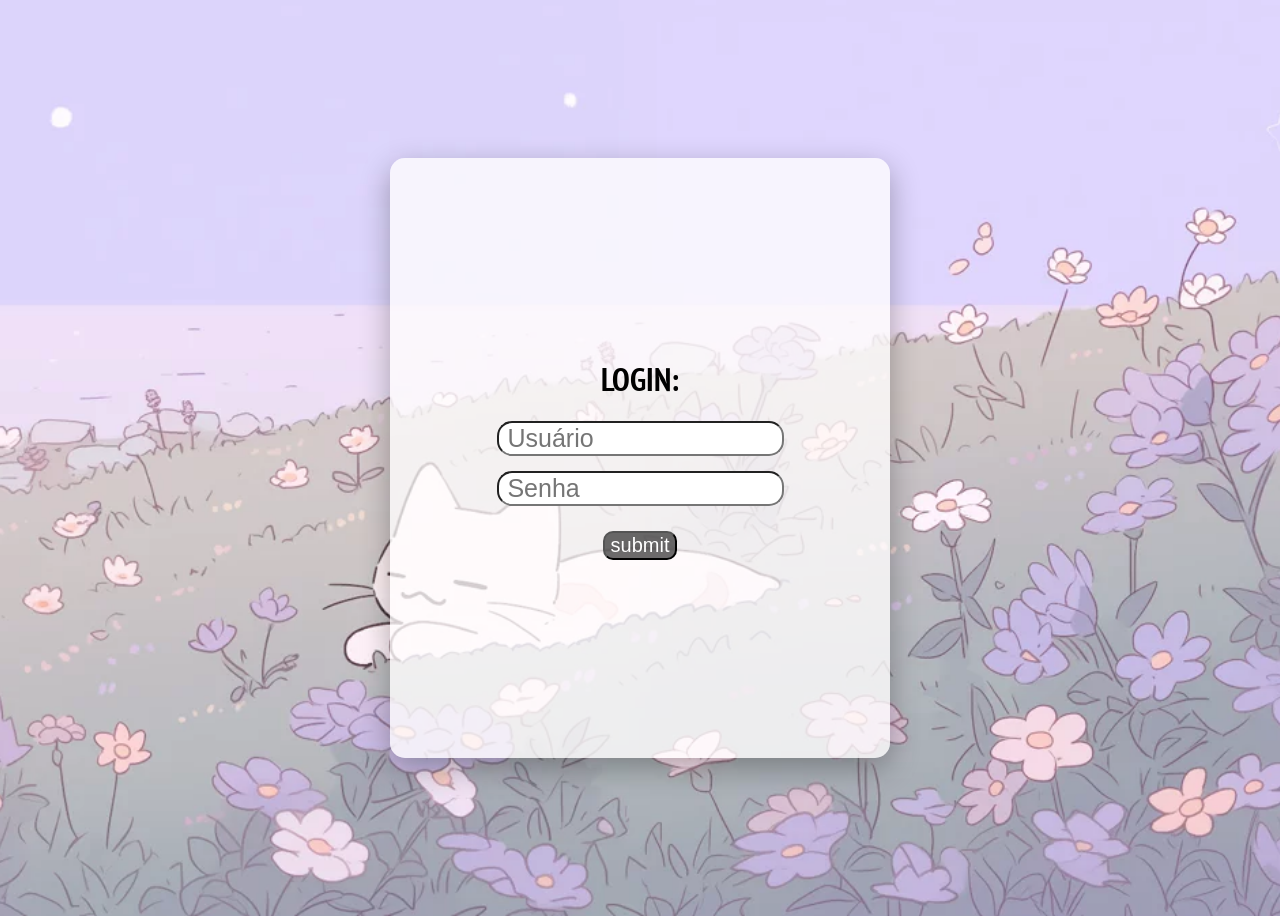
==== index.html @ 4ec4a283 "feat/muita coisa" ====
<!DOCTYPE html>
<html lang="en">
<head>
    <meta charset="UTF-8">
    <meta name="viewport" content="width=device-width, initial-scale=1.0">
    <link rel="stylesheet" href="./style.css">
    <!-- Basic Icons -->
<link href="https://cdn.boxicons.com/3.0.8/fonts/basic/boxicons.min.css" rel="stylesheet">
<!-- Filled Icons -->
<link href="https://cdn.boxicons.com/3.0.8/fonts/filled/boxicons-filled.min.css" rel="stylesheet">
<!-- Brand Icons -->
<link href="https://cdn.boxicons.com/3.0.8/fonts/brands/boxicons-brands.min.css" rel="stylesheet">
<script src="./script.js"></script>

    <title>WebDev  CP3</title>
</head>
<body>  
    <main class="login">
    <div class="container">


        <h1>LOGIN:</h1>

                <!--IA-->
        <form onsubmit="logar(event)">
          
            <input type="text" id="usuario" placeholder=" Usuário"required>
           
            <input type="password" id="senha" placeholder=" Senha" required>
                                                        <!--VIDEO-->
                                                        <!-- onclick="logar(); return false"-->
            <button type="submit" class="botao-enviar">submit</button>
        
        </form>
    </main>

    </div>
</body>
---- style.css ----
@import url('https://fonts.googleapis.com/css2?family=PT+Sans+Narrow:wght@400;700&display=swap');



body {
    /* */
    display: flex;
    align-items: center;
    justify-content: center;
    min-height: 100vh;
    

    /*imagem de fundo*/
    background-image: url(./imagens/fundo-login.webp) ;
    background-size:cover;
    background-position: center;
   

}

.login {
    
    /*bloco branco*/
    align-items: center;
    background-color: rgba(255, 254, 254, 0.768);
    width: 500px;
    height: 600px;
    border-radius: 15px;
    box-shadow: 0px 10px 30px rgba(0,0,0,0.3);
    

}

.container {

    margin-top: 200px;

}


h1{
    font-family:'PT Sans Narrow', Arial, Helvetica, sans-serif;
    text-align: center;
    padding: 0;
    
}

input {

    font-family:Helvetica, sans-serif, arial;
    display: flex;
    font-size: 25px;
    margin: 15px auto;
    border-radius: 15px;

}

button {
    display: flex;
    font-size: 20px;
    margin: 25px auto;
    border-radius: 10px;
    background-color: rgba(0, 0, 0, 0.572);
    color:white;

}
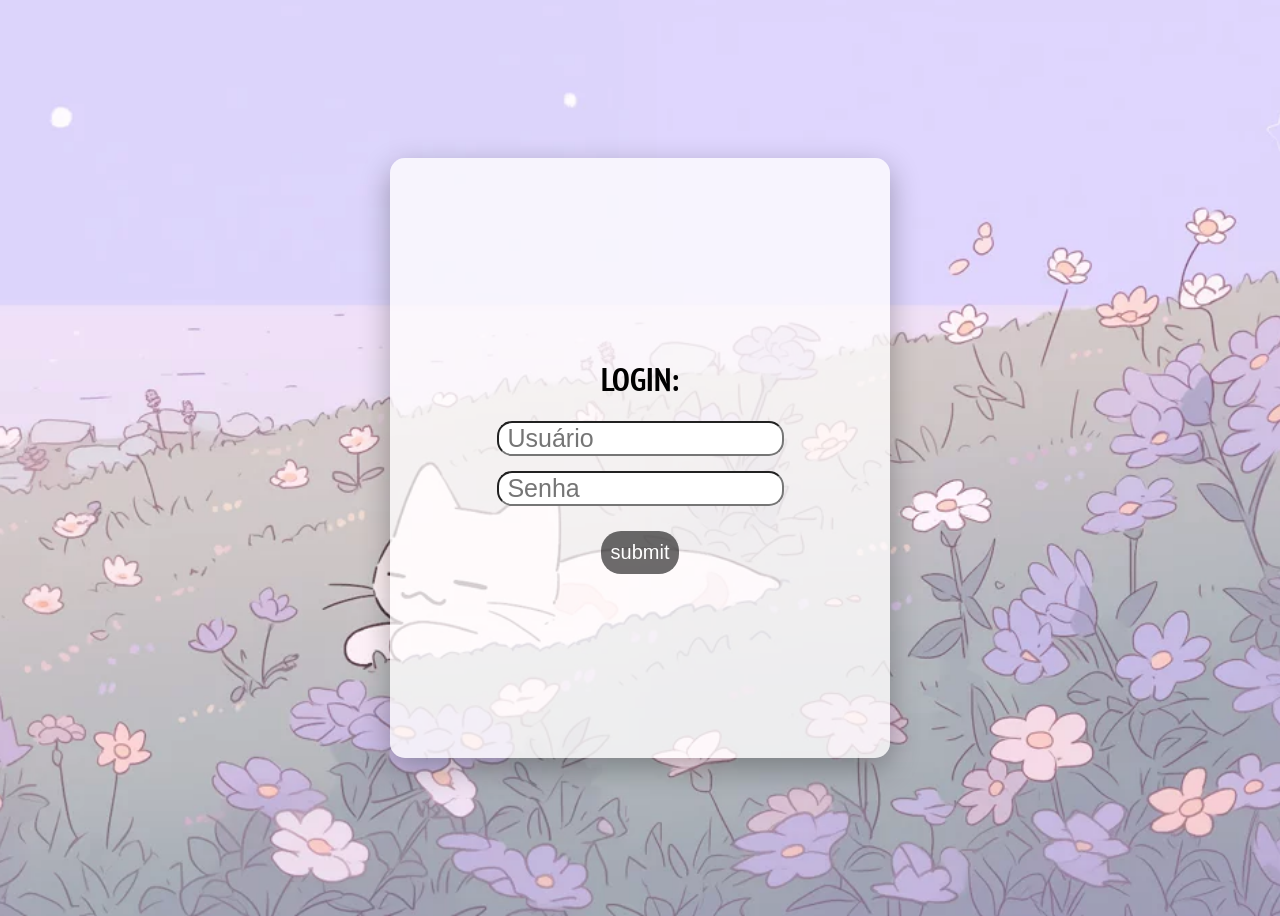
==== commit db7cf07c: "." ====
--- a/index.html
+++ b/index.html
@@ -4,12 +4,6 @@
     <meta charset="UTF-8">
     <meta name="viewport" content="width=device-width, initial-scale=1.0">
     <link rel="stylesheet" href="./style.css">
-    <!-- Basic Icons -->
-<link href="https://cdn.boxicons.com/3.0.8/fonts/basic/boxicons.min.css" rel="stylesheet">
-<!-- Filled Icons -->
-<link href="https://cdn.boxicons.com/3.0.8/fonts/filled/boxicons-filled.min.css" rel="stylesheet">
-<!-- Brand Icons -->
-<link href="https://cdn.boxicons.com/3.0.8/fonts/brands/boxicons-brands.min.css" rel="stylesheet">
 <script src="./script.js"></script>
 
     <title>WebDev  CP3</title>
@@ -27,8 +21,7 @@
             <input type="text" id="usuario" placeholder=" Usuário"required>
            
             <input type="password" id="senha" placeholder=" Senha" required>
-                                                        <!--VIDEO-->
-                                                        <!-- onclick="logar(); return false"-->
+                                                        
             <button type="submit" class="botao-enviar">submit</button>
         
         </form>
--- a/style.css
+++ b/style.css
@@ -60,9 +60,13 @@
     display: flex;
     font-size: 20px;
     margin: 25px auto;
-    border-radius: 10px;
+
+    border-radius: 20px;
+    border: none;
+    padding: 10px;
+
     background-color: rgba(0, 0, 0, 0.572);
     color:white;
-
+    cursor: pointer;
 }
 
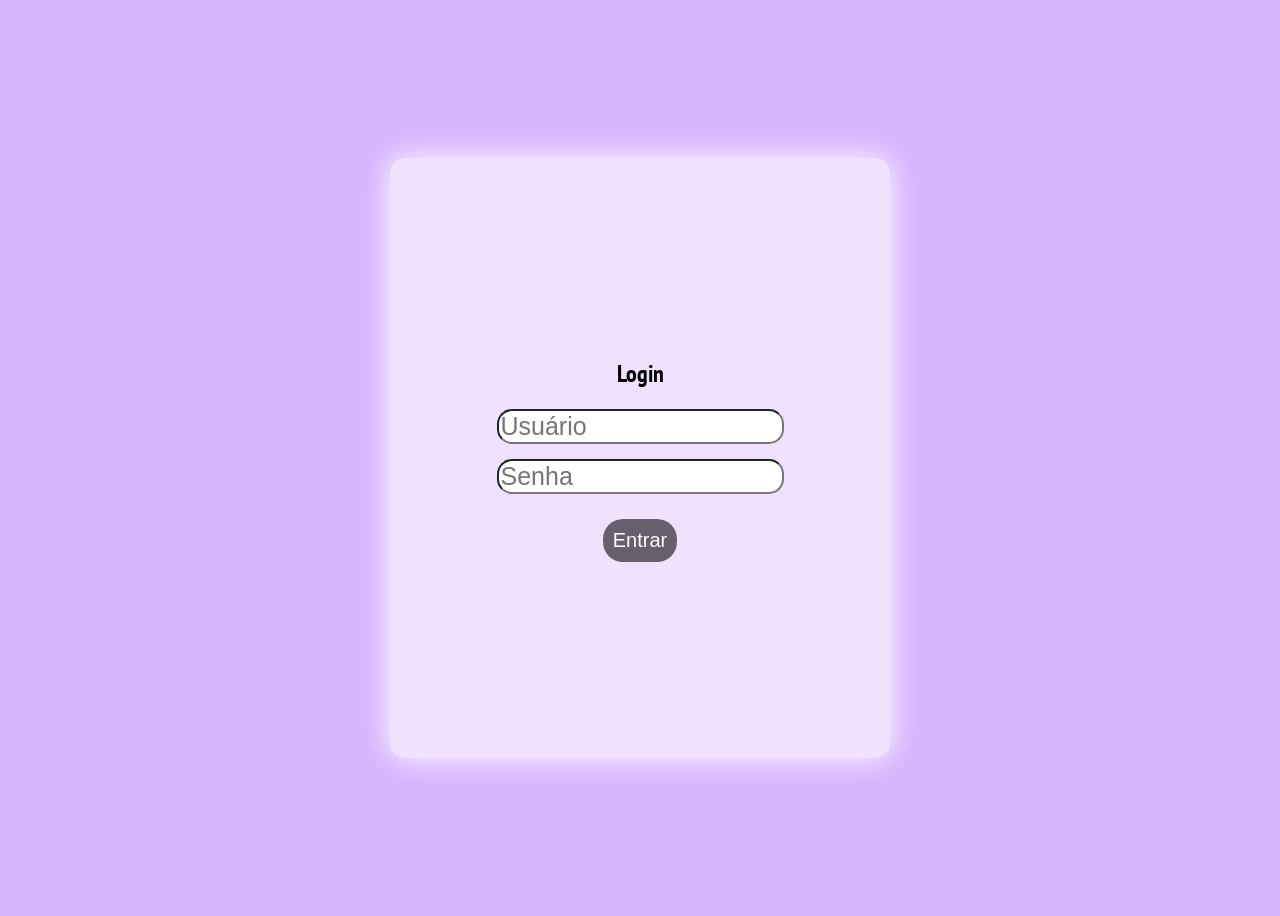
==== commit b7017a47: "0o" ====
--- a/index.html
+++ b/index.html
@@ -1,31 +1,26 @@
 <!DOCTYPE html>
-<html lang="en">
+<html lang="pt-BR">
 <head>
     <meta charset="UTF-8">
     <meta name="viewport" content="width=device-width, initial-scale=1.0">
+    <title>WebDev CP3</title>
     <link rel="stylesheet" href="./style.css">
-<script src="./script.js"></script>
+</head>
+<body>
 
-    <title>WebDev  CP3</title>
-</head>
-<body>  
     <main class="login">
-    <div class="container">
+        <section class="container" aria-label="Formulário de login">
+            <h1>Login</h1>
 
+            <form onsubmit="logar(event)">
+                <input type="text" id="usuario" placeholder="Usuário" required>
+                <input type="password" id="senha" placeholder="Senha" required>
 
-        <h1>LOGIN:</h1>
-
-                <!--IA-->
-        <form onsubmit="logar(event)">
-          
-            <input type="text" id="usuario" placeholder=" Usuário"required>
-           
-            <input type="password" id="senha" placeholder=" Senha" required>
-                                                        
-            <button type="submit" class="botao-enviar">submit</button>
-        
-        </form>
+                <button type="submit" class="botao-enviar">Entrar</button>
+            </form>
+        </section>
     </main>
 
-    </div>
+    <script src="./script.js"></script>
 </body>
+</html>
--- a/style.css
+++ b/style.css
@@ -12,7 +12,7 @@
     
 
     /*imagem de fundo*/
-    background-image: url(./imagens/fundo-login.webp) ;
+    background-color: #d8b5ff ;
     background-size:cover;
     background-position: center;
    
@@ -23,11 +23,11 @@
     
     /*bloco branco*/
     align-items: center;
-    background-color: rgba(255, 254, 254, 0.768);
+    background-color: rgba(255, 254, 254, 0.63);
     width: 500px;
     height: 600px;
     border-radius: 15px;
-    box-shadow: 0px 10px 30px rgba(0,0,0,0.3);
+    box-shadow: 0px 0px 30px #ffffff;
     
 
 }
